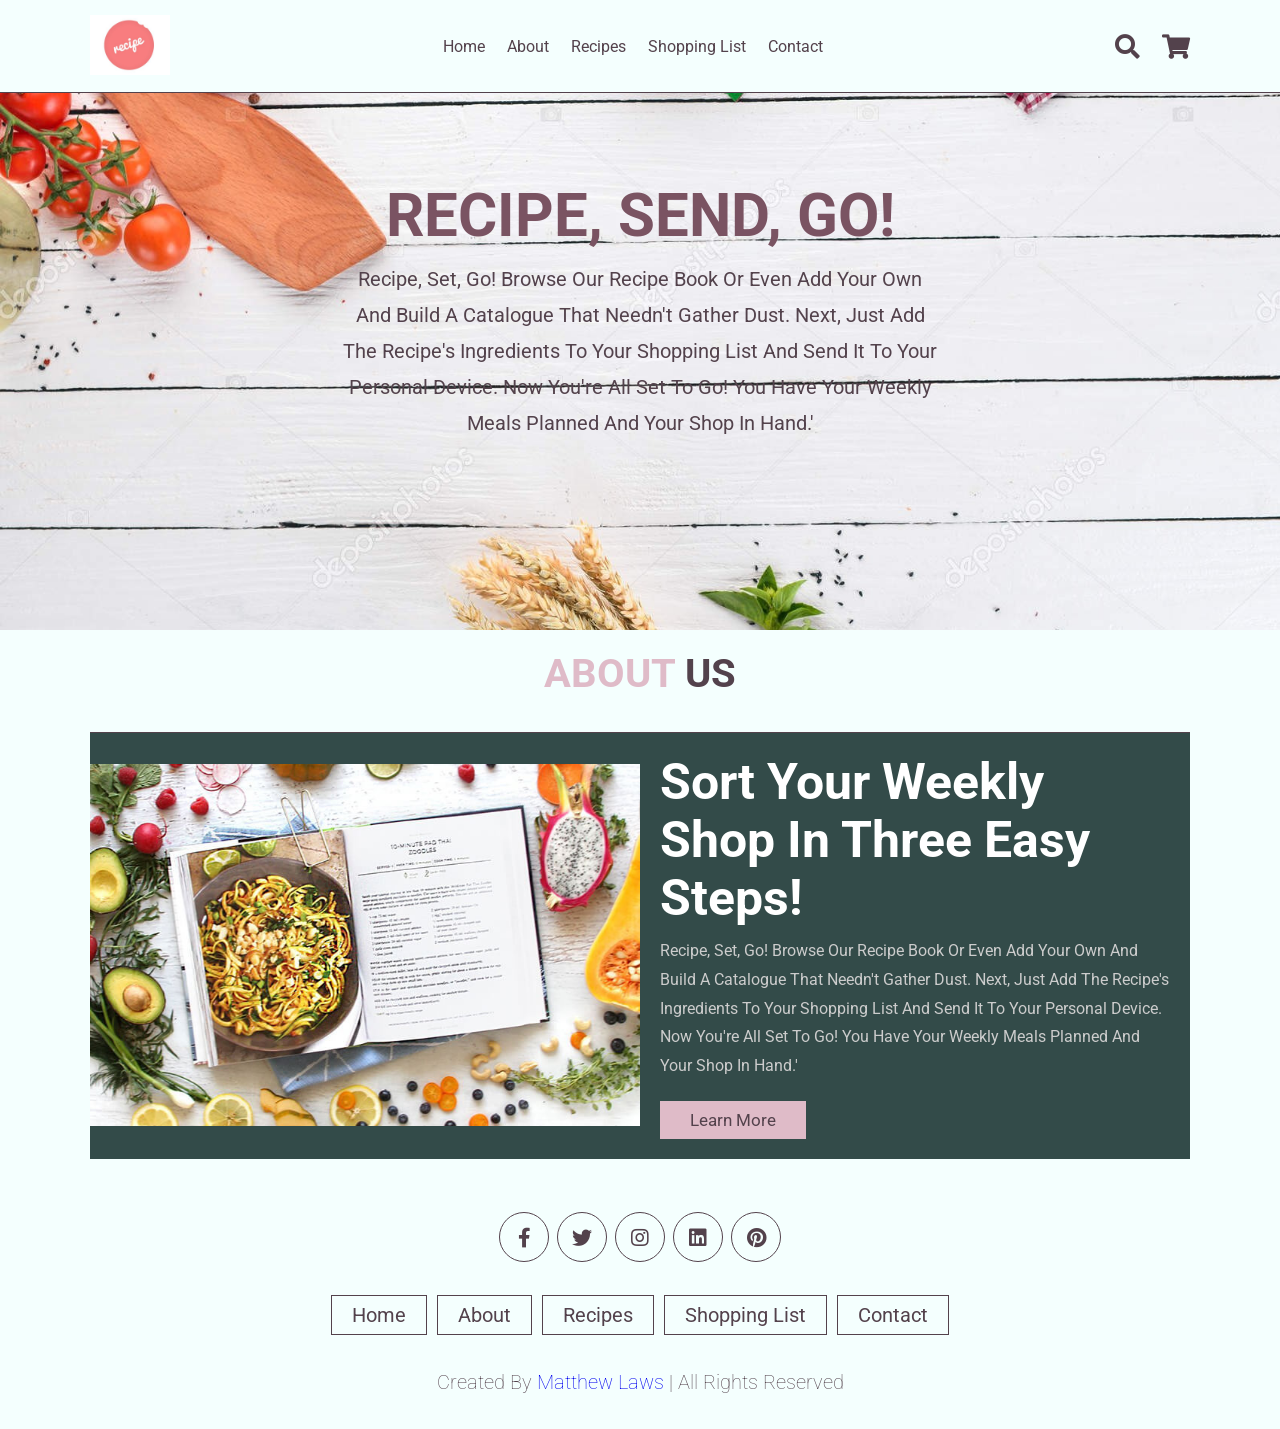
==== home.html @ fe15ecab "Design: text updates home + about." ====
﻿<!DOCTYPE html>

<html lang="en" xmlns="http://www.w3.org/1999/xhtml">


<head>


    <meta charset="utf-8" />
    <script src="webScript.js"></script>

    <!-- font awesome -->
    <link rel="stylesheet" href="https://cdnjs.cloudflare.com/ajax/libs/font-awesome/5.15.4/css/all.min.css" />
    <!-- custom css -->
    <link rel="stylesheet" href="styling.css">

    <title>Recipe Website Placeholder</title>

</head>


<body>

    <!--Header Starts-->

    <header class="header">

        <a href="#" class="logo">
            <img src="images/logoPlaceHolder.jpg" alt="Have Beth Make One!" />
        </a>


        <nav class="navbar">
            <a href="home">home</a>
            <a href="about">about</a>
            <a href="recipes">recipes</a>
            <a href="shopping list">shopping list</a>
            <a href="contact">contact</a>
        </nav>

        <div class="icons">
            <!--MAKE THESE MORE RELEVANT-->
            <div class="fas fa-search" id="search-btn"></div>
            <div class="fas fa-shopping-cart" id="cart-btn"></div>
            <div class="fas fa-bars" id="menu-btn"></div>
        </div>

        <div class="search-form">
            <input type="search" id="search-box" placeholder="search here..." />
            <label for="search-box" class="fas fa-search"></label>
        </div>

    </header>

    <!--Header Ends-->


    <!--Home Section Starts-->

    <section class="home" id="home">
        <div class="content">
            <h3> Recipe, Send, Go!</h3>
            <p>Recipe, Set, Go! Browse our recipe book or even add your own and build a catalogue that needn't gather dust. Next, just add the recipe's ingredients to your shopping list and send it to your personal device. Now you're all set to Go! You have your weekly meals planned and your shop in hand.'</p>
            <!--<img src="images/homePLACEHOLDER.jpg" alt="" />-->
        </div>
    </section>

    <!--Home Section Ends-->




    <!--About Section Starts-->

    <section class="about" id="about">

        <h1 class="heading"> <span>About</span> us</h1>

        <div class="row">

            <div class="image">
                <img src="images/aboutPLACEHOLDER.jpg" alt="" style="width:100%">
            </div>

            <div class="content">
                <h3>Sort your weekly shop in three easy steps!</h3>
                <p>Recipe, Set, Go! Browse our recipe book or even add your own and build a catalogue that needn't gather dust. Next, just add the recipe's ingredients to your shopping list and send it to your personal device. Now you're all set to Go! You have your weekly meals planned and your shop in hand.'</p>
                <a href="#" class="btn">learn more</a>
            </div>
        </div>


    </section>

    <!--About Section Ends-->




    <!-- footer section starts  -->

    <section class="footer">

        <div class="share">
            <a href="#" class="fab fa-facebook-f"></a>
            <a href="#" class="fab fa-twitter"></a>
            <a href="#" class="fab fa-instagram"></a>
            <a href="#" class="fab fa-linkedin"></a>
            <a href="#" class="fab fa-pinterest"></a>
        </div>

        <div class="links">
            <a href="#">home</a>
            <a href="#">about</a>
            <a href="#">recipes</a>
            <a href="#">shopping list</a>
            <a href="#">contact</a>
        </div>

        <div class="credit">created by <span><a href="https://github.com/PartScottish" target="_blank" rel="noopener noreferrer">Matthew Laws</a></span> | all rights reserved</div>

    </section>

    <!-- footer section ends -->






</body>




</html>
---- styling.css ----
﻿@import url('https://fonts.googleapis.com/css2?family=Roboto:wght@100;300;400;500;700&display=swap');

:root {
    --main-color: #DFBBC8;
    --black: #334B49;
    --bg: #F4FFFE;
    --border: .1rem solid #53424C;
}

* {
    font-family: 'Roboto', sans-serif;
    margin: 0;
    padding: 0;
    box-sizing: border-box;
    outline: none;
    border: none;
    text-decoration: none;
    text-transform: capitalize;
    transition: .2s linear;
}

html {
    font-size: 62.5%;
    overflow-x: hidden;
    scroll-padding-top: 9rem;
    scroll-behavior: smooth;
}

    html::-webkit-scrollbar {
        width: .8rem;
    }

    html::-webkit-scrollbar-track {
        background: transparent;
    }

    html::-webkit-scrollbar-thumb {
        background: #53424C;
        border-radius: 5rem;
    }

body {
    background: var(--bg);
}

section {
    padding: 2rem 7%;
}



/*HEADER BEGINS HERE*/
.heading {
    text-align: center;
    color: #53424C;
    text-transform: uppercase;
    padding-bottom: 3.5rem;
    font-size: 4rem;
}

    .heading span {
        color: var(--main-color);
        text-transform: uppercase;
    }

.btn {
    margin-top: 1rem;
    display: inline-block;
    padding: .9rem 3rem;
    font-size: 1.7rem;
    color: #53424C;
    background: var(--main-color);
    cursor: pointer;
}

    .btn:hover {
        letter-spacing: .2rem;
    }

.header {
    background: var(--bg);
    display: flex;
    align-items: center;
    justify-content: space-between;
    padding: 1.5rem 7%;
    border-bottom: var(--border);
    position: fixed;
    top: 0;
    left: 0;
    right: 0;
    z-index: 1000;
}

    .header .logo img {
        height: 6rem;
    }

    .header .navbar a {
        margin: 0 1rem;
        font-size: 1.6rem;
        color: #53424C;
    }

    .header .navbar a:hover {
        color: var(--main-color);
        border-bottom: .1rem solid var(--main-color);
        padding-bottom: .5rem;
    }

    .header .icons div {
        color: #53424C;
        cursor: pointer;
        font-size: 2.5rem;
        margin-left: 2rem;
    }

    .header .icons div:hover {
        color: var(--main-color);
    }

    #menu-btn {
         display: none;
    }

    .header .search-form {
        position: absolute;
        top: 115%;
        right: 7%;
        background: #53424C;
        width: 50rem;
        height: 5rem;
        display: flex;
        align-items: center;
        transform: scaleY(0);
        transform-origin: top;
    }

    .header .search-form.active{
        transform: scaleY(1);
    }

    .header .search-form input {
        height: 100%;
        width: 100%;
        font-size: 1.6rem;
        color: var(--black);
        padding: 1rem;
        text-transform: none;
    }

    .header .search-form label {
        cursor: pointer;
        font-size: 2.2rem;
        margin-right: 1.5rem;
        color: var(--black);
    }

        .header .search-form label:hover {
            color: var(--main-color);
        }
/*HEADER ENDS HERE*/



/*FOOTER BEGINS HERE*/
.footer {
    background: var(--bg);
    text-align: center;
}

.footer .share {
    padding: 1rem 0;
}

    .footer .share a {
        height: 5rem;
        width: 5rem;
        line-height: 5rem;
        font-size: 2rem;
        color: #53424C;
        border: var(--border);
        margin: .3rem;
        border-radius: 50%;
    }

        .footer .share a:hover {
            background-color: var(--main-color);
        } 

.footer .links {
    display: flex;
    justify-content: center;
    flex-wrap: wrap;
    padding: 2rem 0;
    gap: 1rem;
}

    .footer .links a {
        padding: .7rem 2rem;
        color: #53424C;
        border: var(--border);
        font-size: 2rem;
    }

        .footer .links a:hover {
            background: var(--main-color);
        }

.footer .credit {
    font-size: 2rem;
    color: #53424C;
    font-weight: lighter;
    padding: 1.5rem;
}

    .footer .credit span {
        color: var(--main-color);
    }
/*FOOTER ENDS HERE*/



/*HOME BEGINS HERE*/
.home {
    min-height: 70vh;
    display: flex;
    align-items: center;
    justify-content: center;
    text-align: center;
    background: url(images/homePLACEHOLDER2.jpg) no-repeat;
    background-size: cover;
    background-position: center;
}

    .home .content {
        max-width: 60rem;
    }

        .home .content h3 {
            font-size: 6rem;
            text-transform: uppercase;
            color: #7A5362;
        }

        .home .content p {
            font-size: 2rem;
            /*font-weight: lighter;*/
            line-height: 1.8;
            padding: 1rem 0;
            color: #53424C;
        }


/*HOME ENDS HERE*/



/*ABOUT BEGINS HERE*/
.about .row {
    display: flex;
    align-items: center;
    background: var(--black);
    flex-wrap: wrap;
    border-top: var(--border);
}

    .about .row .image {
        flex: 1 1 45rem;
    }

        .about .row .image img {
            width: 100%;
        }

    .about .row .content {
        flex: 1 1 45rem;
        padding: 2rem;
    }

        .about .row .content h3 {
            font-size: 5rem;
            color: #fff;
        }

        .about .row .content p {
            font-size: 1.6rem;
            color: #ccc;
            padding: 1rem 0;
            line-height: 1.8;
        }
/*ABOUTY ENDS HERE*/
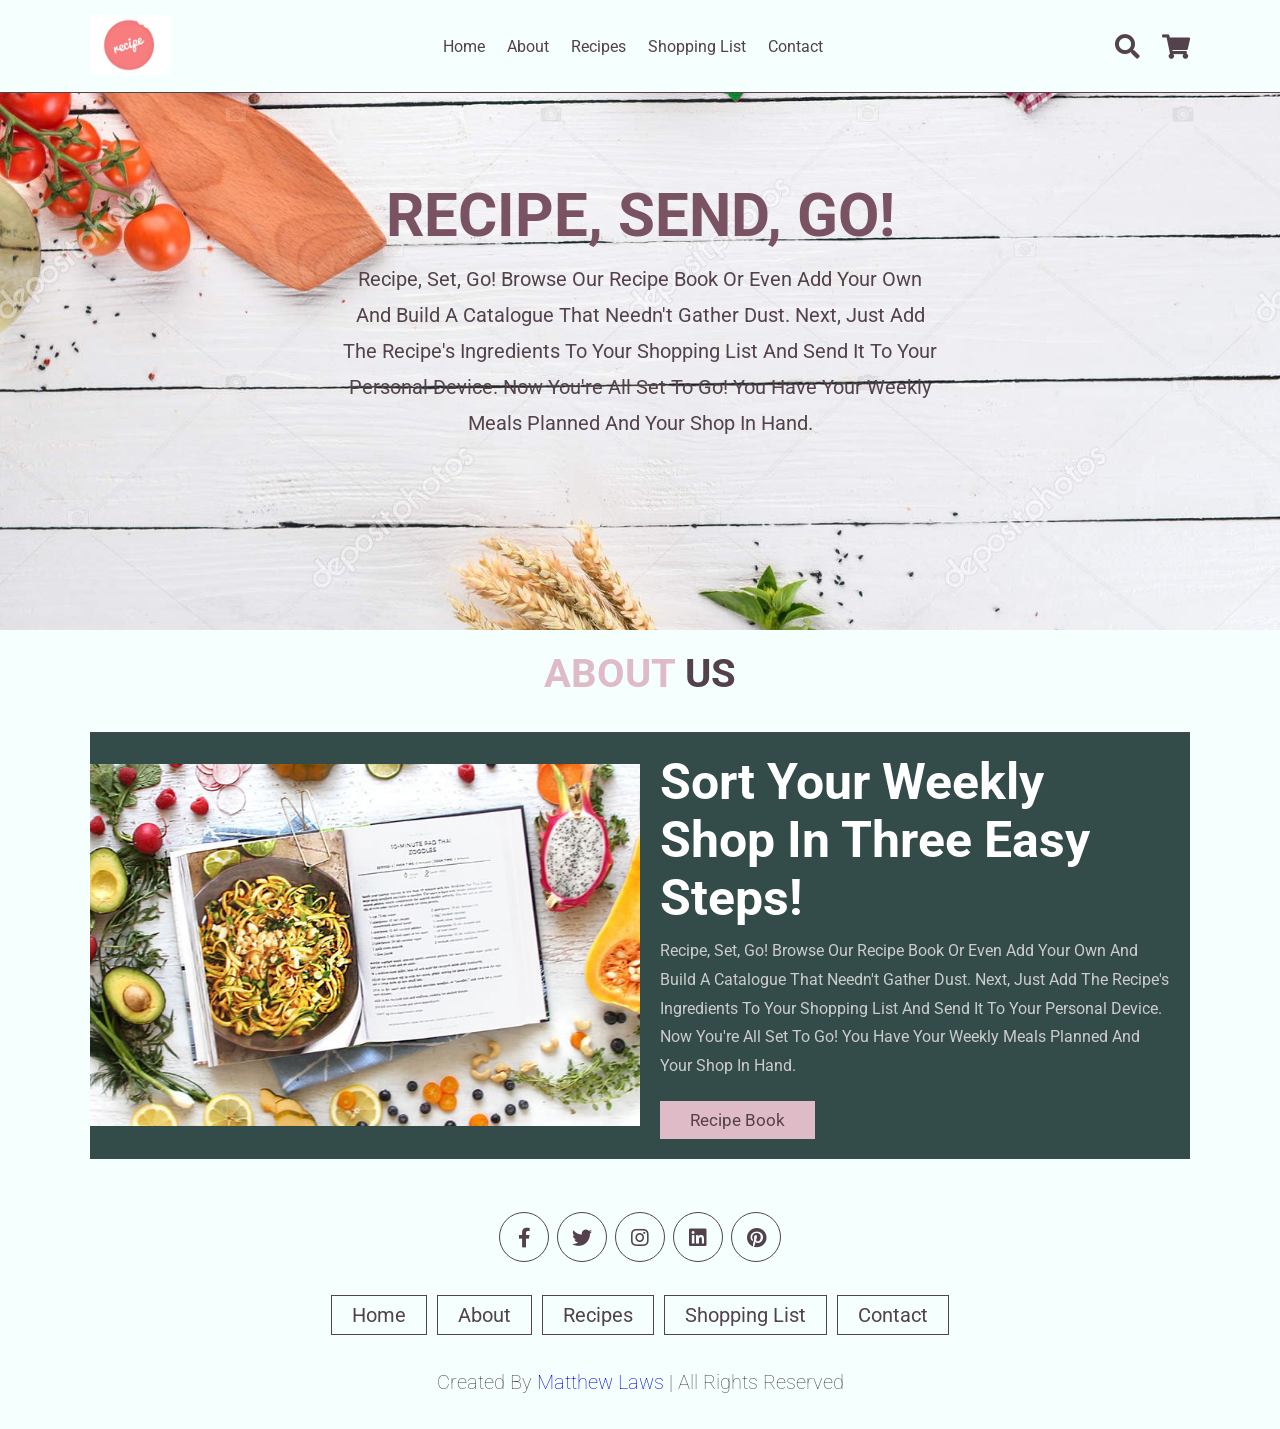
==== commit 1046fdf0: "design: some text edits" ====
--- a/home.html
+++ b/home.html
@@ -60,7 +60,7 @@
     <section class="home" id="home">
         <div class="content">
             <h3> Recipe, Send, Go!</h3>
-            <p>Recipe, Set, Go! Browse our recipe book or even add your own and build a catalogue that needn't gather dust. Next, just add the recipe's ingredients to your shopping list and send it to your personal device. Now you're all set to Go! You have your weekly meals planned and your shop in hand.'</p>
+            <p>Recipe, Set, Go! Browse our recipe book or even add your own and build a catalogue that needn't gather dust. Next, just add the recipe's ingredients to your shopping list and send it to your personal device. Now you're all set to Go! You have your weekly meals planned and your shop in hand.</p>
             <!--<img src="images/homePLACEHOLDER.jpg" alt="" />-->
         </div>
     </section>
@@ -84,8 +84,8 @@
 
             <div class="content">
                 <h3>Sort your weekly shop in three easy steps!</h3>
-                <p>Recipe, Set, Go! Browse our recipe book or even add your own and build a catalogue that needn't gather dust. Next, just add the recipe's ingredients to your shopping list and send it to your personal device. Now you're all set to Go! You have your weekly meals planned and your shop in hand.'</p>
-                <a href="#" class="btn">learn more</a>
+                <p>Recipe, Set, Go! Browse our recipe book or even add your own and build a catalogue that needn't gather dust. Next, just add the recipe's ingredients to your shopping list and send it to your personal device. Now you're all set to Go! You have your weekly meals planned and your shop in hand.</p>
+                <a href="#" class="btn">Recipe Book</a>
             </div>
         </div>
 
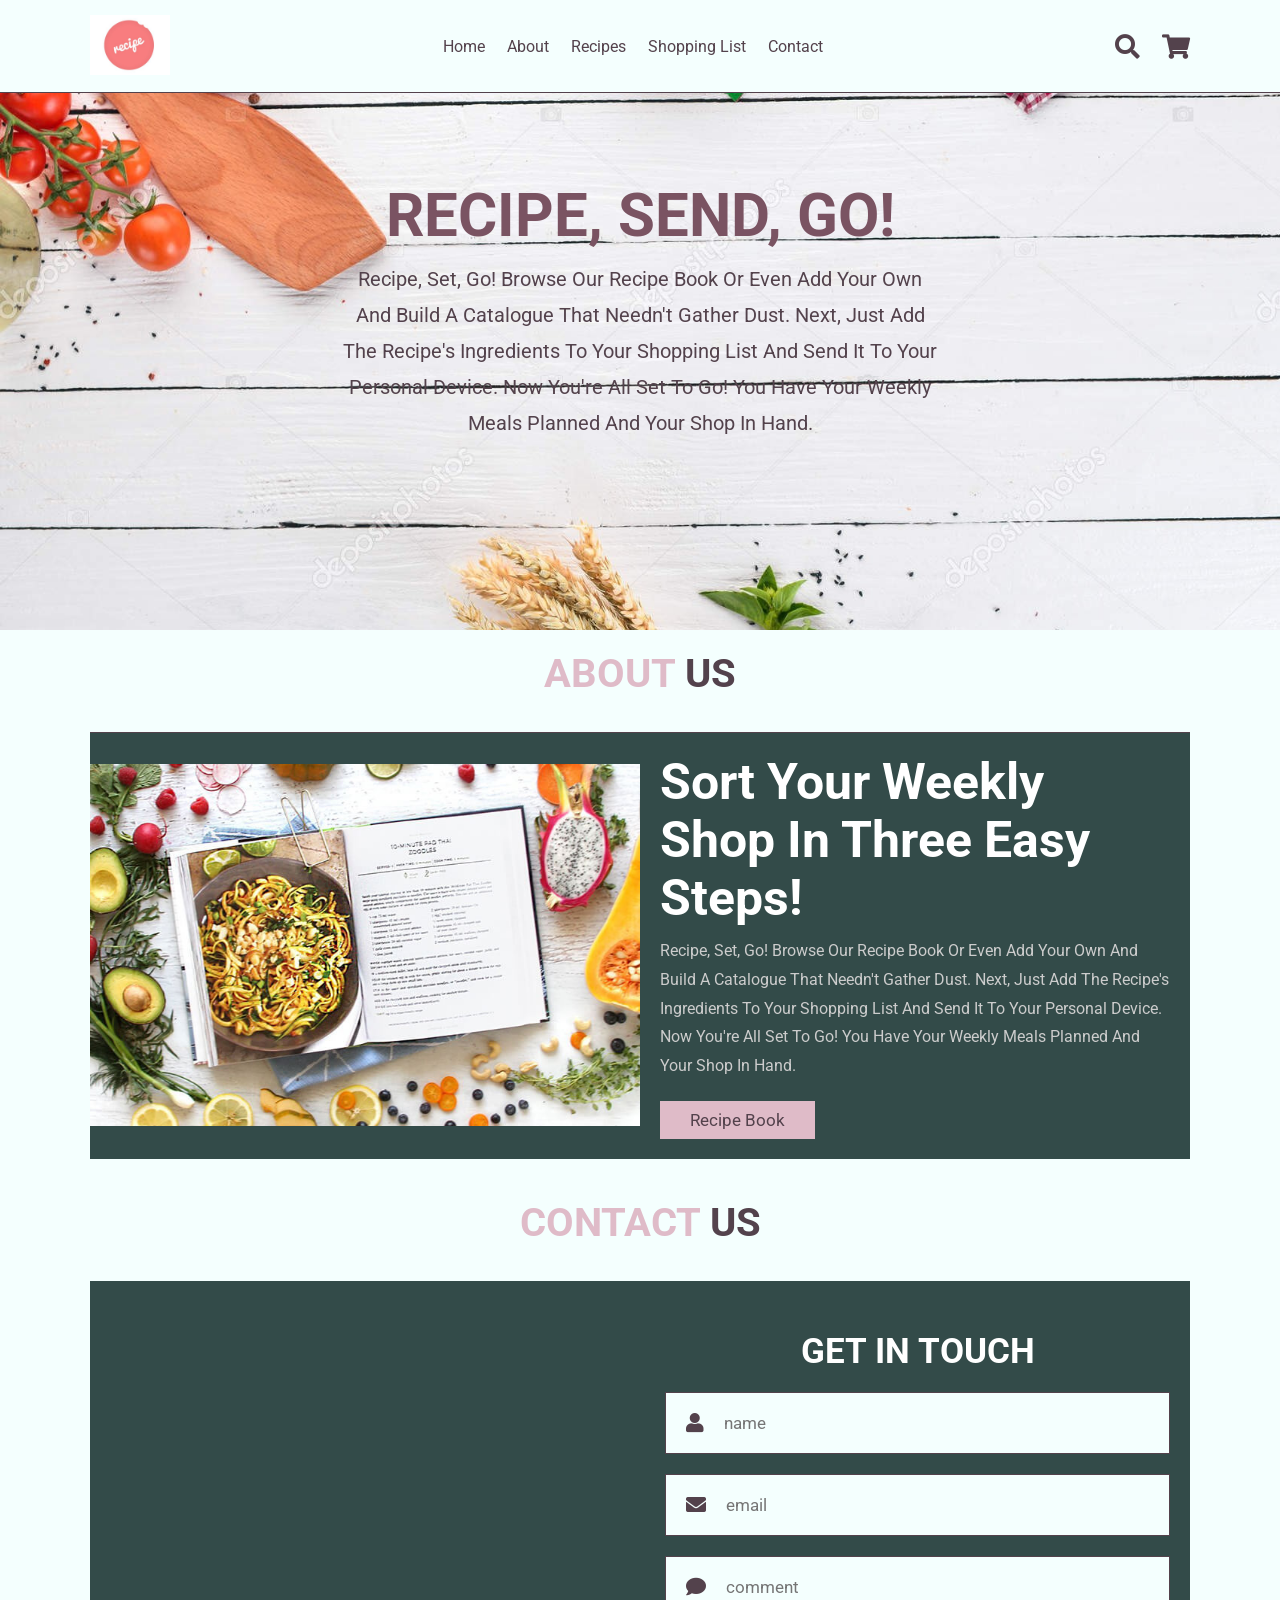
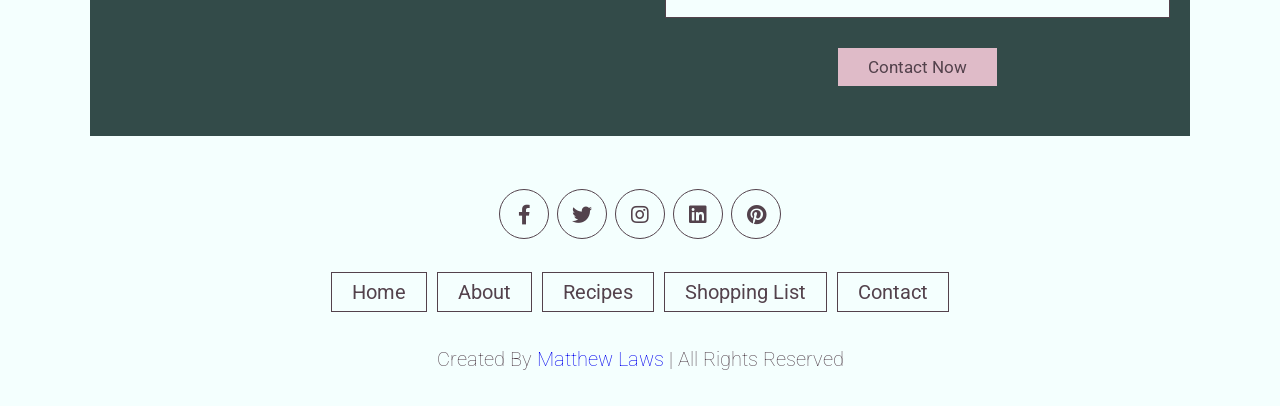
==== commit 52f1a8ee: "code: design: contact section added" ====
--- a/home.html
+++ b/home.html
@@ -53,8 +53,6 @@
     </header>
 
     <!--Header Ends-->
-
-
     <!--Home Section Starts-->
 
     <section class="home" id="home">
@@ -66,10 +64,6 @@
     </section>
 
     <!--Home Section Ends-->
-
-
-
-
     <!--About Section Starts-->
 
     <section class="about" id="about">
@@ -91,12 +85,45 @@
 
 
     </section>
-
     <!--About Section Ends-->
 
 
+    <!--Contact Section Starts-->
 
+    <section class="contact" id="contact">
 
+        <h1 class="heading"> <span>contact</span> us </h1>
+
+        <div class="row">
+
+            <iframe class="map "src="https://www.google.com/maps/embed?pb=!1m18!1m12!1m3!1d2410.49850307587!2d-1.2533756841808978!3d52.83140187987449!2m3!1f0!2f0!3f0!3m2!1i1024!2i768!4f13.1!3m3!1m2!1s0x0%3A0x1592ceba2eea5790!2sUniversity%20of%20Nottingham%2C%20Sutton%20Bonington%20Campus!5e0!3m2!1sen!2suk!4v1638279955182!5m2!1sen!2suk" allowfullscreen="" loading="lazy"></iframe>
+            <form action="">
+                <h3>get in touch</h3>
+                <div class="inputBox">
+                    <span class="fas fa-user"></span>
+                    <input type="text" placeholder="name">
+                </div>
+                <div class="inputBox">
+                    <span class="fas fa-envelope"></span>
+                    <input type="email" placeholder="email">
+                </div>
+                <div class="inputBox">
+                    <span class="fas fa-comment"></span>
+                    <input type="number" placeholder="comment">
+                </div>
+                <input type="submit" value="contact now" class="btn">
+            </form>
+
+        </div>
+
+    </section>
+    <!--Recipes Section Ends-->
+ 
+    
+    
+    
+    
+    
     <!-- footer section starts  -->
 
     <section class="footer">
--- a/styling.css
+++ b/styling.css
@@ -288,4 +288,58 @@
             padding: 1rem 0;
             line-height: 1.8;
         }
-/*ABOUTY ENDS HERE*/+/*ABOUTY ENDS HERE*/
+
+
+/*CONTACT STARTS HERE*/
+
+.contact .row{
+    display: flex;
+    background:var(--black);
+    flex-wrap: wrap;
+    gap:1rem;
+}
+
+.contact .row .map{
+    flex:1 1 45rem;
+    width: 100%;
+    object-fit: cover;
+}
+
+.contact .row form{
+    flex:1 1 45rem;
+    padding:5rem 2rem;
+    text-align: center;
+}
+
+.contact .row form h3{
+    text-transform: uppercase;
+    font-size: 3.5rem;
+    color:#fff;
+}
+
+.contact .row form .inputBox{
+    display: flex;
+    align-items: center;
+    margin-top: 2rem;
+    margin-bottom: 2rem;
+    background:var(--bg);
+    border:var(--border);
+}
+
+    .contact .row form .inputBox span {
+        color: #53424C;
+        font-size: 2rem;
+        padding-left: 2rem;
+    }
+
+    .contact .row form .inputBox input {
+        width: 100%;
+        padding: 2rem;
+        font-size: 1.7rem;
+        color: #53424C;
+        text-transform: none;
+        background: none;
+    }
+
+/*CONTACT ENDS HERE*/
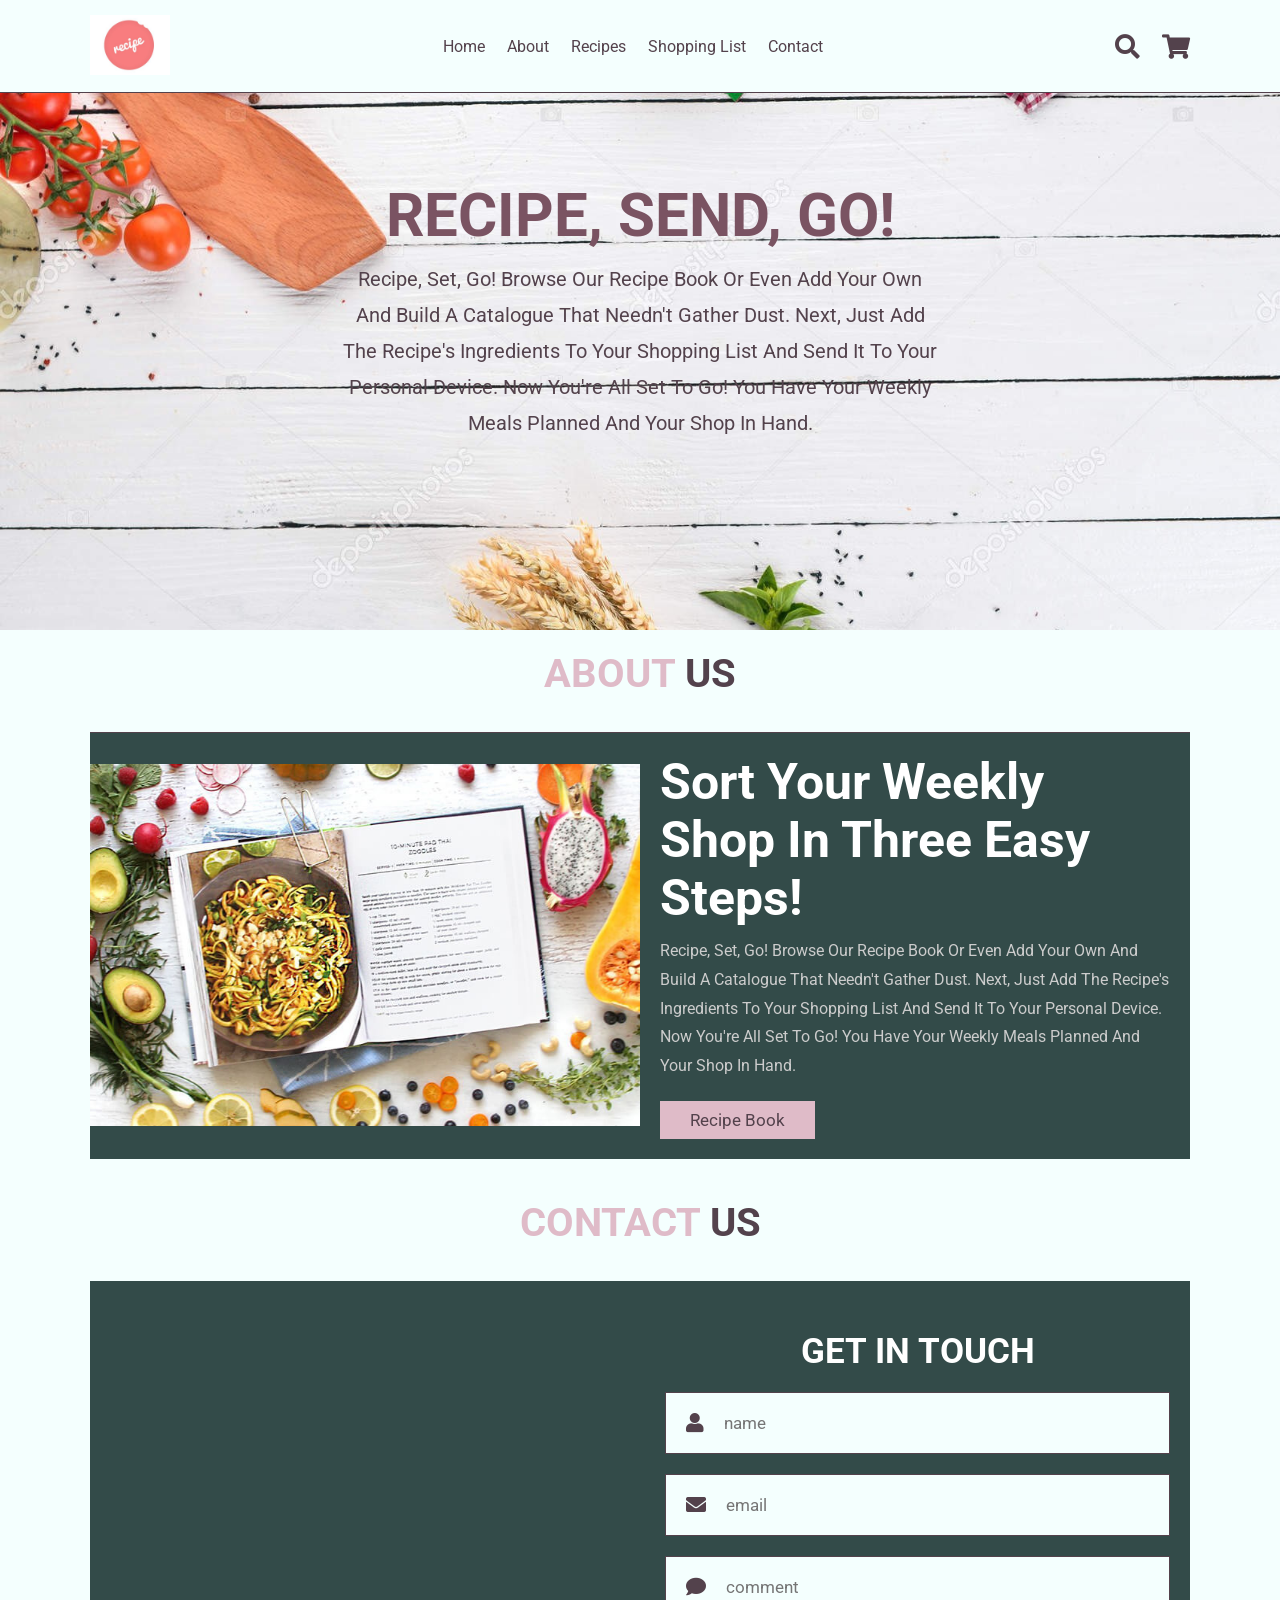
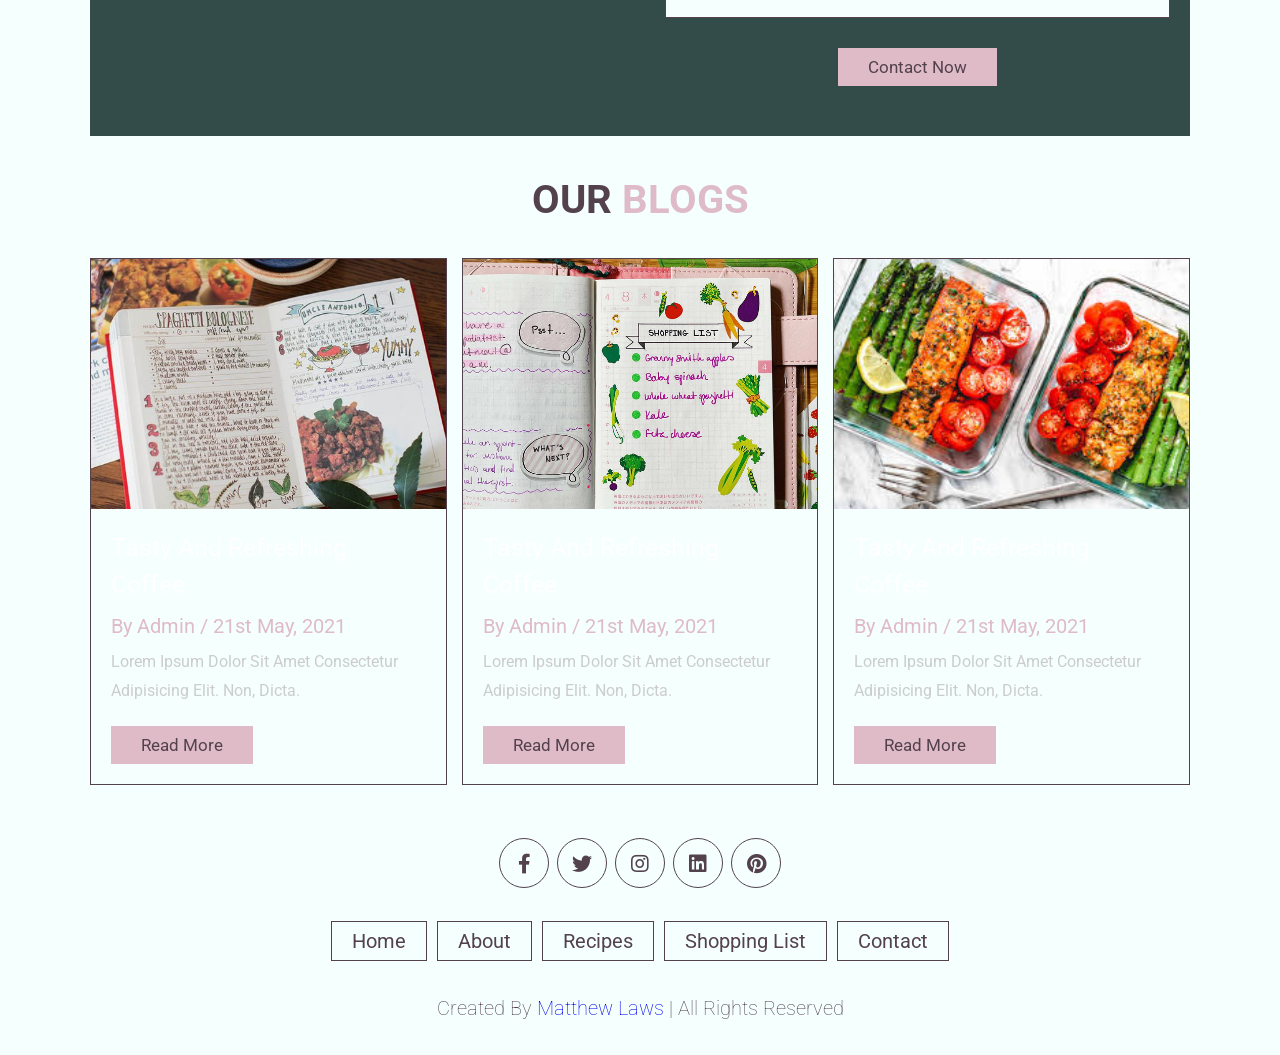
==== commit f9a06944: "code: design: blogs section added (or placeholder for similar idea)" ====
--- a/home.html
+++ b/home.html
@@ -14,7 +14,7 @@
     <!-- custom css -->
     <link rel="stylesheet" href="styling.css">
 
-    <title>Recipe Website Placeholder</title>
+    <title>Recipe, Send, Go!</title>
 
 </head>
 
@@ -86,8 +86,6 @@
 
     </section>
     <!--About Section Ends-->
-
-
     <!--Contact Section Starts-->
 
     <section class="contact" id="contact">
@@ -96,7 +94,7 @@
 
         <div class="row">
 
-            <iframe class="map "src="https://www.google.com/maps/embed?pb=!1m18!1m12!1m3!1d2410.49850307587!2d-1.2533756841808978!3d52.83140187987449!2m3!1f0!2f0!3f0!3m2!1i1024!2i768!4f13.1!3m3!1m2!1s0x0%3A0x1592ceba2eea5790!2sUniversity%20of%20Nottingham%2C%20Sutton%20Bonington%20Campus!5e0!3m2!1sen!2suk!4v1638279955182!5m2!1sen!2suk" allowfullscreen="" loading="lazy"></iframe>
+            <iframe class="map " src="https://www.google.com/maps/embed?pb=!1m18!1m12!1m3!1d2410.49850307587!2d-1.2533756841808978!3d52.83140187987449!2m3!1f0!2f0!3f0!3m2!1i1024!2i768!4f13.1!3m3!1m2!1s0x0%3A0x1592ceba2eea5790!2sUniversity%20of%20Nottingham%2C%20Sutton%20Bonington%20Campus!5e0!3m2!1sen!2suk!4v1638279955182!5m2!1sen!2suk" allowfullscreen="" loading="lazy"></iframe>
             <form action="">
                 <h3>get in touch</h3>
                 <div class="inputBox">
@@ -109,7 +107,7 @@
                 </div>
                 <div class="inputBox">
                     <span class="fas fa-comment"></span>
-                    <input type="number" placeholder="comment">
+                    <input type="text" placeholder="comment">
                 </div>
                 <input type="submit" value="contact now" class="btn">
             </form>
@@ -117,13 +115,62 @@
         </div>
 
     </section>
-    <!--Recipes Section Ends-->
- 
-    
-    
-    
-    
-    
+    <!--Contact Section Ends-->
+
+
+
+
+    <!-- Blogs Section Starts  -->
+
+    <section class="blogs" id="blogs">
+
+        <h1 class="heading"> our <span>blogs</span> </h1>
+
+        <div class="box-container">
+
+            <div class="box">
+                <div class="image">
+                    <img src="images/blogsPH1.jpg" alt="">
+                </div>
+                <div class="content">
+                    <a href="#" class="title">tasty and refreshing coffee</a>
+                    <span>by admin / 21st may, 2021</span>
+                    <p>Lorem ipsum dolor sit amet consectetur adipisicing elit. Non, dicta.</p>
+                    <a href="#" class="btn">read more</a>
+                </div>
+            </div>
+
+            <div class="box">
+                <div class="image">
+                    <img src="images/blogsPH2.jpg" alt="">
+                </div>
+                <div class="content">
+                    <a href="#" class="title">tasty and refreshing coffee</a>
+                    <span>by admin / 21st may, 2021</span>
+                    <p>Lorem ipsum dolor sit amet consectetur adipisicing elit. Non, dicta.</p>
+                    <a href="#" class="btn">read more</a>
+                </div>
+            </div>
+
+            <div class="box">
+                <div class="image">
+                    <img src="images/blogsPH3.jpg" alt="">
+                </div>
+                <div class="content">
+                    <a href="#" class="title">tasty and refreshing coffee</a>
+                    <span>by admin / 21st may, 2021</span>
+                    <p>Lorem ipsum dolor sit amet consectetur adipisicing elit. Non, dicta.</p>
+                    <a href="#" class="btn">read more</a>
+                </div>
+            </div>
+
+        </div>
+
+    </section>
+
+    <!-- Blogs Section Ends -->
+
+
     <!-- footer section starts  -->
 
     <section class="footer">
--- a/styling.css
+++ b/styling.css
@@ -342,4 +342,60 @@
         background: none;
     }
 
-/*CONTACT ENDS HERE*/+/*CONTACT ENDS HERE*/
+
+/*BLOGS STARTS HERE*/
+.blogs .box-container {
+    display: grid;
+    grid-template-columns: repeat(auto-fit, minmax(30rem, 1fr));
+    gap: 1.5rem;
+}
+
+    .blogs .box-container .box {
+        border: var(--border);
+    }
+
+        .blogs .box-container .box .image {
+            height: 25rem;
+            overflow: hidden;
+            width: 100%;
+        }
+
+            .blogs .box-container .box .image img {
+                height: 100%;
+                object-fit: cover;
+                width: 100%;
+            }
+
+        .blogs .box-container .box:hover .image img {
+            transform: scale(1.2);
+        }
+
+        .blogs .box-container .box .content {
+            padding: 2rem;
+        }
+
+            .blogs .box-container .box .content .title {
+                font-size: 2.5rem;
+                line-height: 1.5;
+                color: #fff;
+            }
+
+                .blogs .box-container .box .content .title:hover {
+                    color: var(--main-color);
+                }
+
+            .blogs .box-container .box .content span {
+                color: var(--main-color);
+                display: block;
+                padding-top: 1rem;
+                font-size: 2rem;
+            }
+
+            .blogs .box-container .box .content p {
+                font-size: 1.6rem;
+                line-height: 1.8;
+                color: #ccc;
+                padding: 1rem 0;
+            }
+/*BLOGS ENDS HERE*/
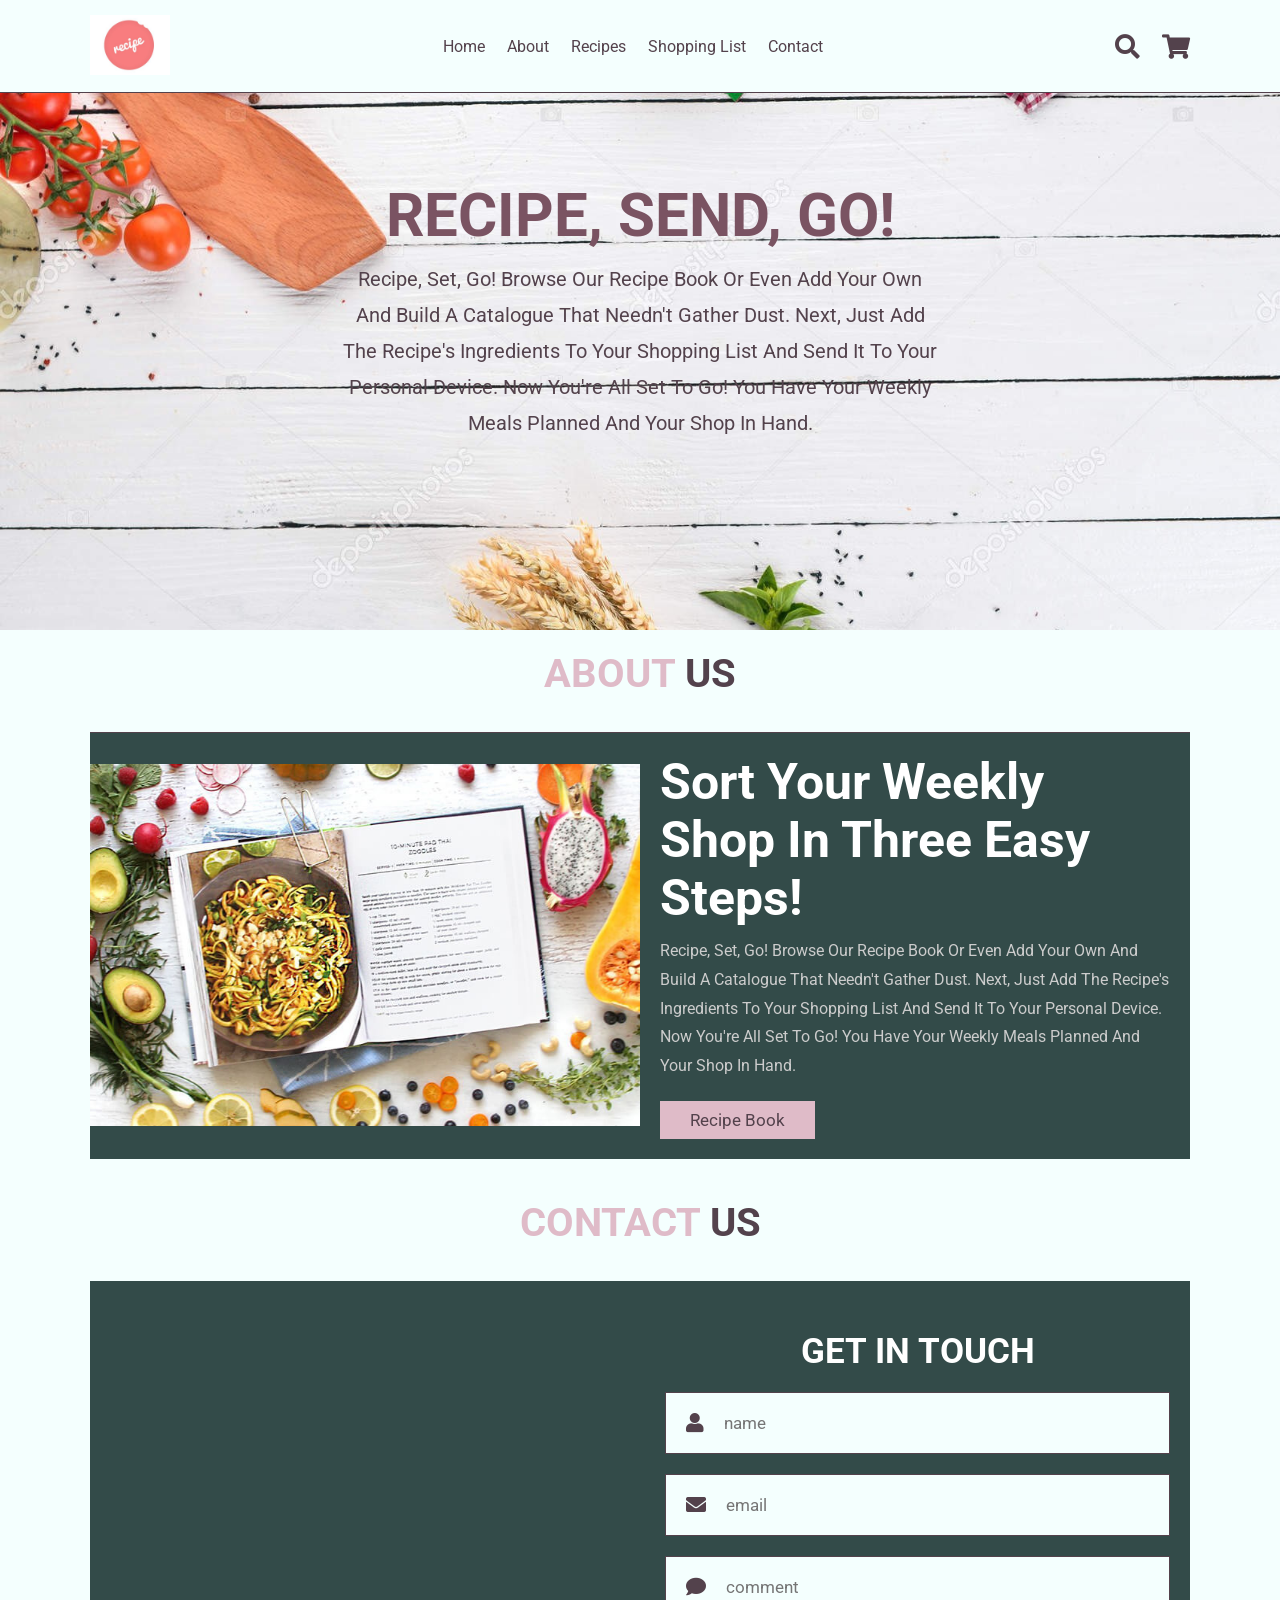
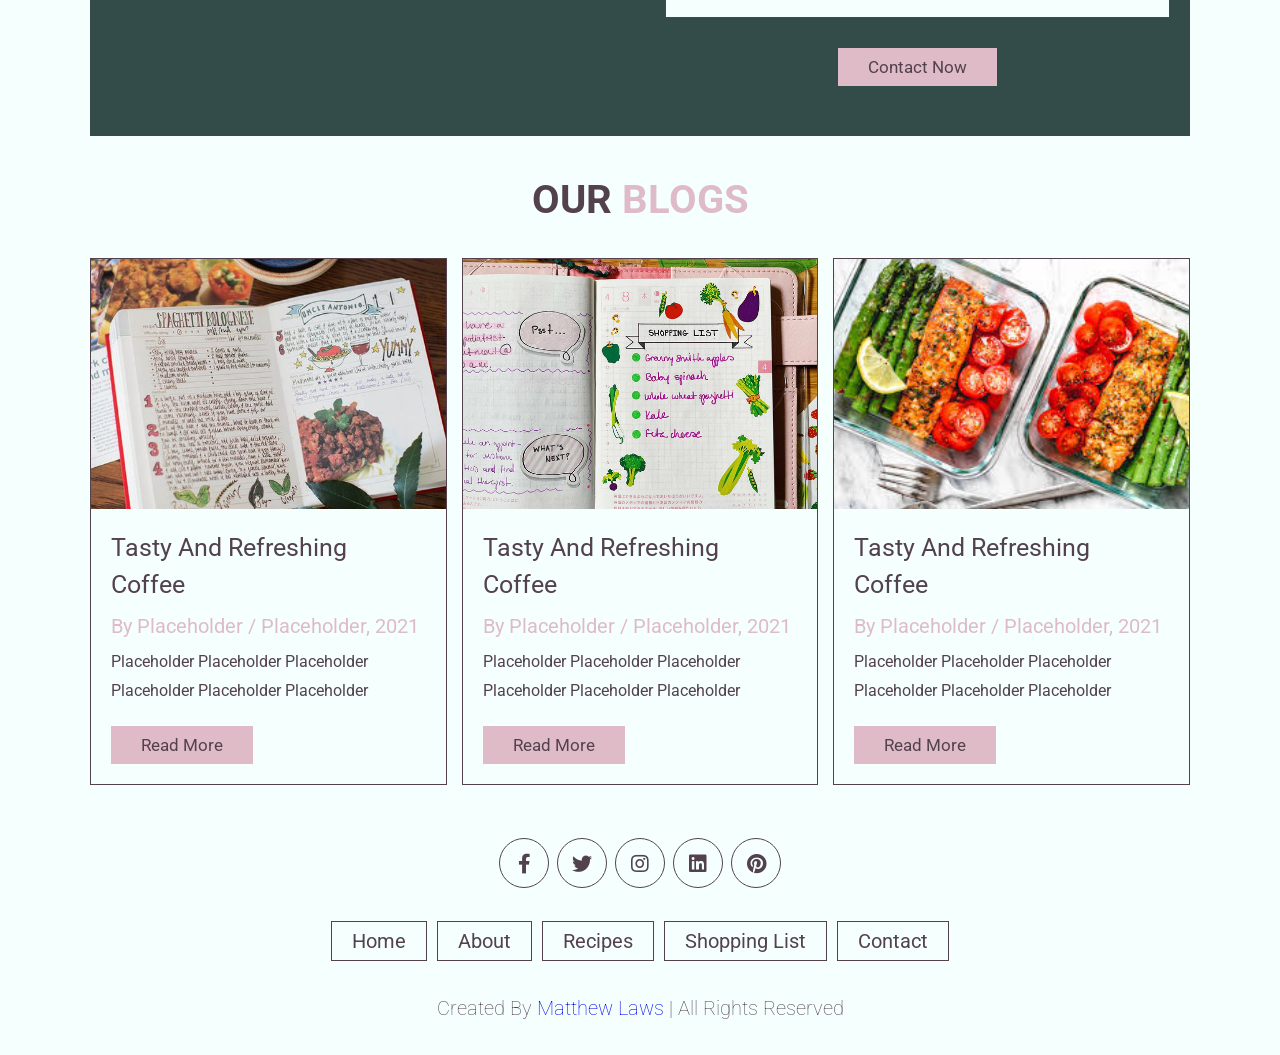
==== commit 6ae4e89d: "Placeholder/text additions" ====
--- a/home.html
+++ b/home.html
@@ -134,8 +134,8 @@
                 </div>
                 <div class="content">
                     <a href="#" class="title">tasty and refreshing coffee</a>
-                    <span>by admin / 21st may, 2021</span>
-                    <p>Lorem ipsum dolor sit amet consectetur adipisicing elit. Non, dicta.</p>
+                    <span>by Placeholder / Placeholder, 2021</span>
+                    <p>Placeholder Placeholder Placeholder Placeholder Placeholder Placeholder</p>
                     <a href="#" class="btn">read more</a>
                 </div>
             </div>
@@ -146,8 +146,8 @@
                 </div>
                 <div class="content">
                     <a href="#" class="title">tasty and refreshing coffee</a>
-                    <span>by admin / 21st may, 2021</span>
-                    <p>Lorem ipsum dolor sit amet consectetur adipisicing elit. Non, dicta.</p>
+                    <span>by Placeholder / Placeholder, 2021</span>
+                    <p>Placeholder Placeholder Placeholder Placeholder Placeholder Placeholder</p>
                     <a href="#" class="btn">read more</a>
                 </div>
             </div>
@@ -158,8 +158,8 @@
                 </div>
                 <div class="content">
                     <a href="#" class="title">tasty and refreshing coffee</a>
-                    <span>by admin / 21st may, 2021</span>
-                    <p>Lorem ipsum dolor sit amet consectetur adipisicing elit. Non, dicta.</p>
+                    <span>by Placeholder / Placeholder, 2021</span>
+                    <p>Placeholder Placeholder Placeholder Placeholder Placeholder Placeholder</p>
                     <a href="#" class="btn">read more</a>
                 </div>
             </div>
--- a/styling.css
+++ b/styling.css
@@ -378,7 +378,7 @@
             .blogs .box-container .box .content .title {
                 font-size: 2.5rem;
                 line-height: 1.5;
-                color: #fff;
+                color: #53424C;
             }
 
                 .blogs .box-container .box .content .title:hover {
@@ -395,7 +395,7 @@
             .blogs .box-container .box .content p {
                 font-size: 1.6rem;
                 line-height: 1.8;
-                color: #ccc;
+                color: #53424C;
                 padding: 1rem 0;
             }
 /*BLOGS ENDS HERE*/
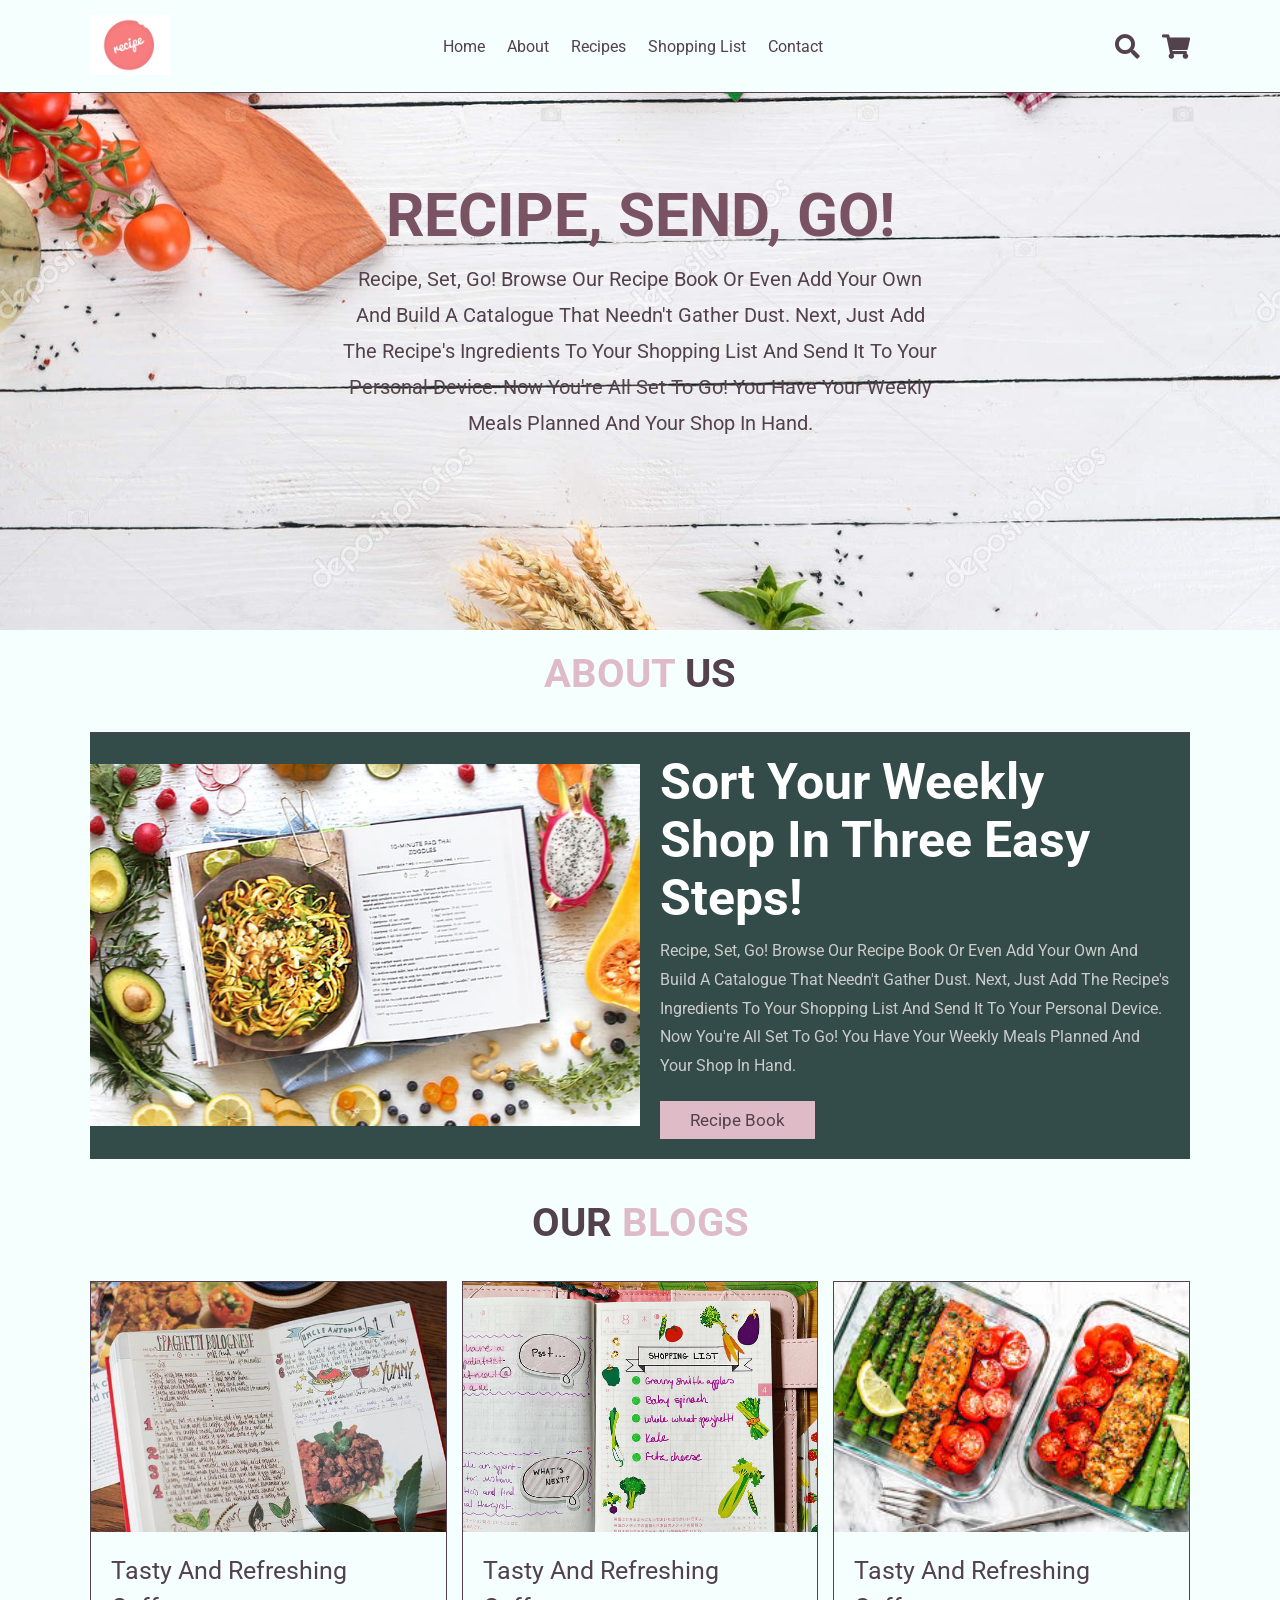
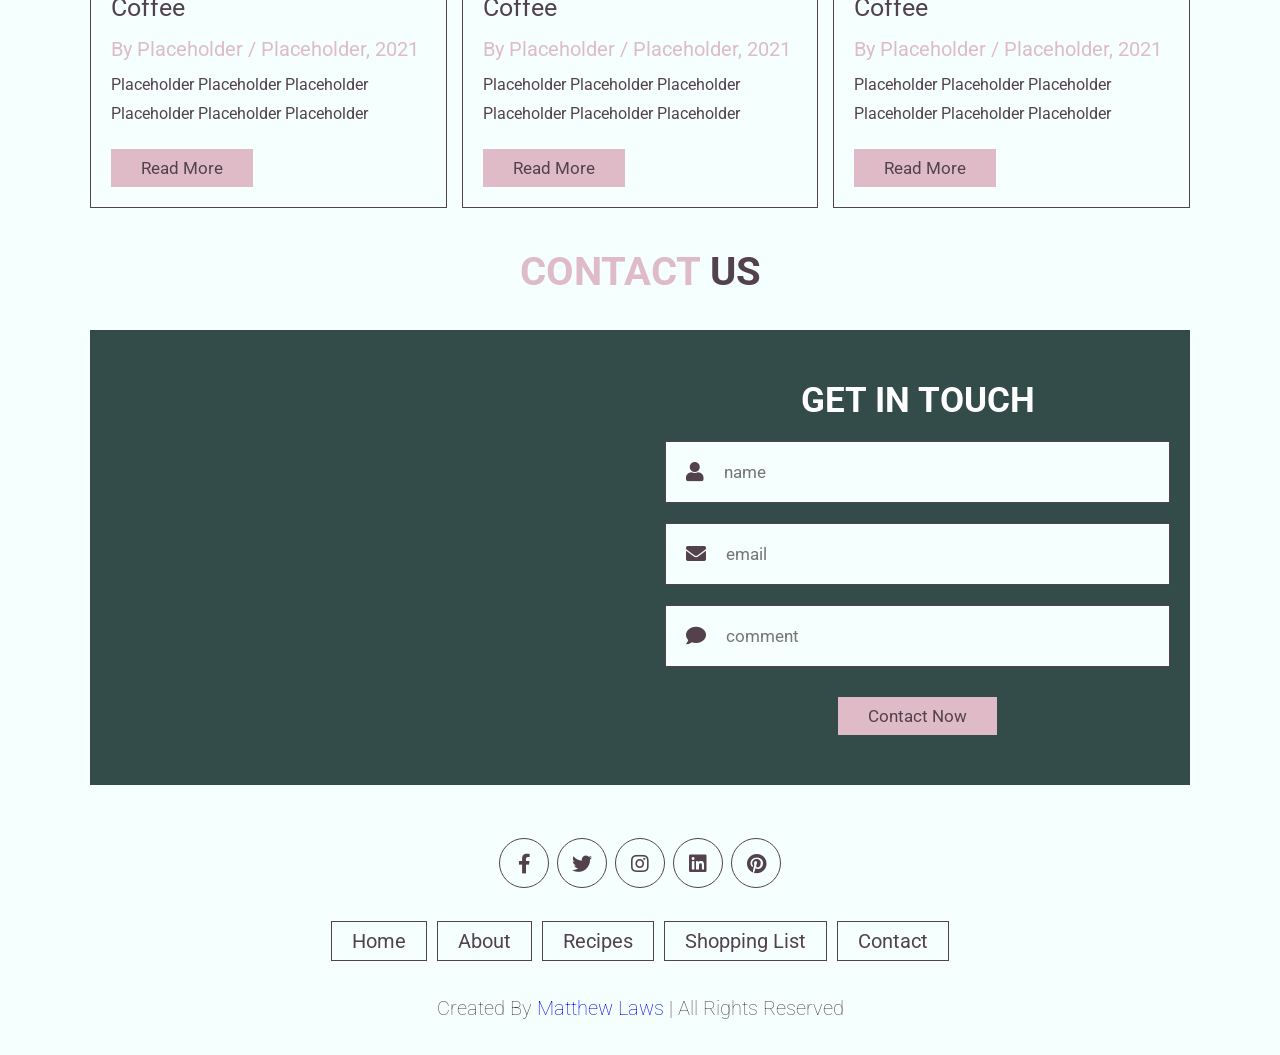
==== commit 9191c344: "code: reorganizing" ====
--- a/home.html
+++ b/home.html
@@ -86,6 +86,55 @@
 
     </section>
     <!--About Section Ends-->
+    <!-- Blogs Section Starts  -->
+
+    <section class="blogs" id="blogs">
+
+        <h1 class="heading"> our <span>blogs</span> </h1>
+
+        <div class="box-container">
+
+            <div class="box">
+                <div class="image">
+                    <img src="images/blogsPH1.jpg" alt="">
+                </div>
+                <div class="content">
+                    <a href="#" class="title">tasty and refreshing coffee</a>
+                    <span>by Placeholder / Placeholder, 2021</span>
+                    <p>Placeholder Placeholder Placeholder Placeholder Placeholder Placeholder</p>
+                    <a href="#" class="btn">read more</a>
+                </div>
+            </div>
+
+            <div class="box">
+                <div class="image">
+                    <img src="images/blogsPH2.jpg" alt="">
+                </div>
+                <div class="content">
+                    <a href="#" class="title">tasty and refreshing coffee</a>
+                    <span>by Placeholder / Placeholder, 2021</span>
+                    <p>Placeholder Placeholder Placeholder Placeholder Placeholder Placeholder</p>
+                    <a href="#" class="btn">read more</a>
+                </div>
+            </div>
+
+            <div class="box">
+                <div class="image">
+                    <img src="images/blogsPH3.jpg" alt="">
+                </div>
+                <div class="content">
+                    <a href="#" class="title">tasty and refreshing coffee</a>
+                    <span>by Placeholder / Placeholder, 2021</span>
+                    <p>Placeholder Placeholder Placeholder Placeholder Placeholder Placeholder</p>
+                    <a href="#" class="btn">read more</a>
+                </div>
+            </div>
+
+        </div>
+
+    </section>
+
+    <!-- Blogs Section Ends -->
     <!--Contact Section Starts-->
 
     <section class="contact" id="contact">
@@ -116,61 +165,6 @@
 
     </section>
     <!--Contact Section Ends-->
-
-
-
-
-    <!-- Blogs Section Starts  -->
-
-    <section class="blogs" id="blogs">
-
-        <h1 class="heading"> our <span>blogs</span> </h1>
-
-        <div class="box-container">
-
-            <div class="box">
-                <div class="image">
-                    <img src="images/blogsPH1.jpg" alt="">
-                </div>
-                <div class="content">
-                    <a href="#" class="title">tasty and refreshing coffee</a>
-                    <span>by Placeholder / Placeholder, 2021</span>
-                    <p>Placeholder Placeholder Placeholder Placeholder Placeholder Placeholder</p>
-                    <a href="#" class="btn">read more</a>
-                </div>
-            </div>
-
-            <div class="box">
-                <div class="image">
-                    <img src="images/blogsPH2.jpg" alt="">
-                </div>
-                <div class="content">
-                    <a href="#" class="title">tasty and refreshing coffee</a>
-                    <span>by Placeholder / Placeholder, 2021</span>
-                    <p>Placeholder Placeholder Placeholder Placeholder Placeholder Placeholder</p>
-                    <a href="#" class="btn">read more</a>
-                </div>
-            </div>
-
-            <div class="box">
-                <div class="image">
-                    <img src="images/blogsPH3.jpg" alt="">
-                </div>
-                <div class="content">
-                    <a href="#" class="title">tasty and refreshing coffee</a>
-                    <span>by Placeholder / Placeholder, 2021</span>
-                    <p>Placeholder Placeholder Placeholder Placeholder Placeholder Placeholder</p>
-                    <a href="#" class="btn">read more</a>
-                </div>
-            </div>
-
-        </div>
-
-    </section>
-
-    <!-- Blogs Section Ends -->
-
-
     <!-- footer section starts  -->
 
     <section class="footer">
